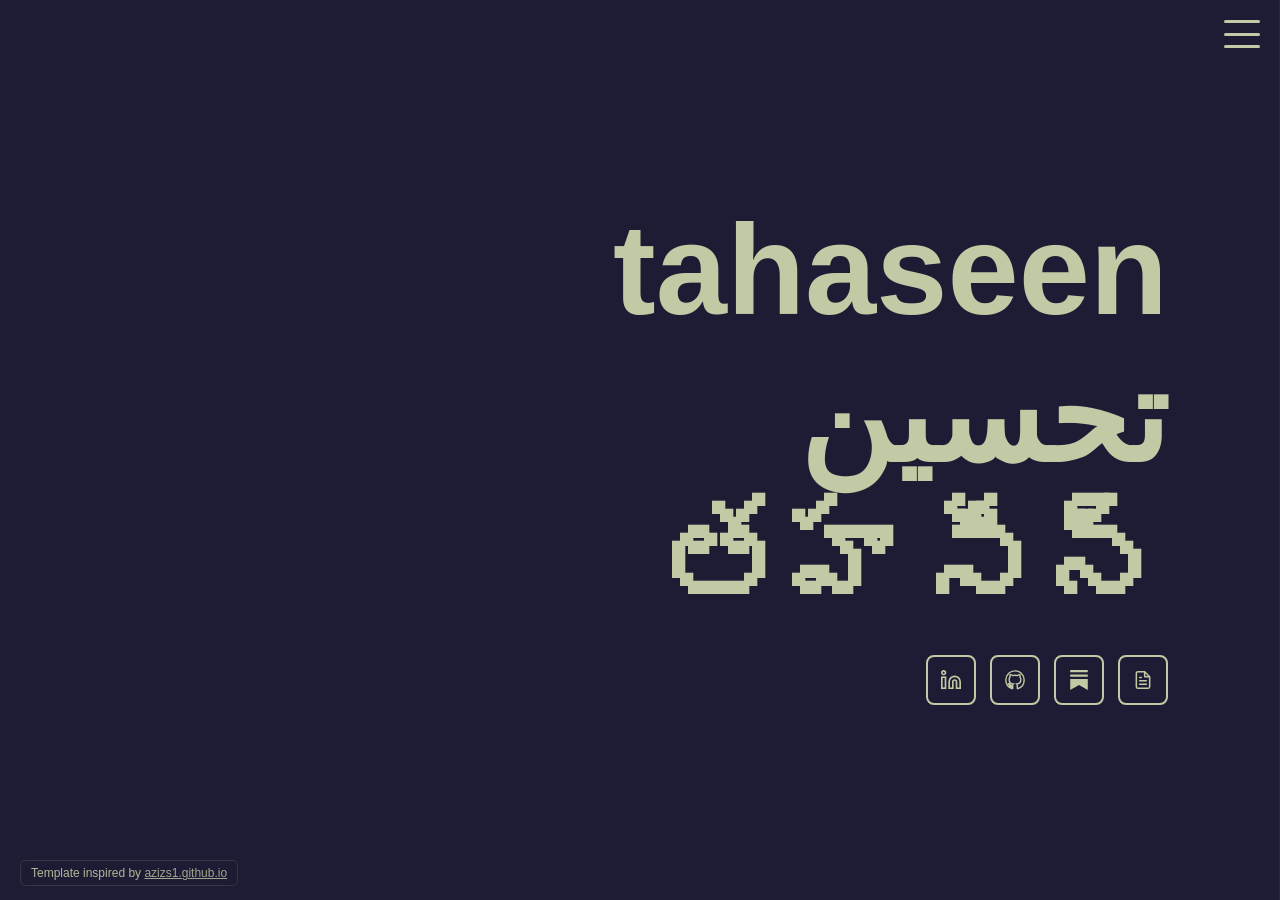
==== index.html @ 56a95b1c "added PublicBrief project" ====
<!DOCTYPE html>
<html>
  <head>
    <meta charset="UTF-8">
    <link rel="stylesheet" href="./static/style.css">
    <link rel="icon" href="./static/tab-icon.png">
    <meta name="viewport" content="width=device-width, initial-scale=1.0">
    <title>tahaseen? shaik.</title>
    <meta property="og:title" content="tahaseen? shaik.">
    <meta property="og:description" content="tahaseen shaik.">
    <meta property="og:image" content="https://tahaseens.github.io/static/tile.png">
    <meta property="og:url" content="https://tahaseens.github.io/">
    <meta property="og:type" content="website">
    <meta name="twitter:card" content="summary_large_image">
    <meta name="twitter:image" content="https://tahaseens.github.io/static/tile.png">
  </head>
  <body scroll="no">
    <div class="tile"></div>

    <!-- Hamburger button -->
    <div class="hamburger" id="hamburger">
      <span></span>
      <span></span>
      <span></span>
    </div>

    <!-- Overlay menu -->
    <div class="menu-overlay" id="menu-overlay"></div>
    <nav class="menu" id="menu">
      <button class="menu-close" id="menu-close">✕</button>

      <div class="menu-inner">
        <div class="menu-section">
          <span class="section-label">in progress</span>
          <div class="project-grid">
            <a href="/datacenter-analysis" class="project-tile" target="_blank" rel="noopener noreferrer">
              <div class="tile-image">
                <img src="/static/projects/data-center.jpeg" alt="Datacenter Energy Consumption Analysis">
              </div>
              <div class="tile-body">
                <div class="tile-meta">
                  <span class="tile-tag">Engineering</span>
                  <span class="tile-tag">Policy</span>
                  <span class="tile-year">2026-</span>
                </div>
                <div class="tile-title">Datacenter Energy Consumption Analysis</div>
                <div class="tile-arrow">↗</div>
              </div>
            </a>
            <a href="https://shaiklist.substack.com/" class="project-tile" target="_blank" rel="noopener noreferrer">
              <div class="tile-image">
                <img src="/static/projects/shaik-stack.jpg" alt="Shaik Stack">
              </div>
              <div class="tile-body">
                <div class="tile-meta">
                  <span class="tile-tag">Engineering</span>
                  <span class="tile-tag">Policy</span>
                  <span class="tile-year">2026-</span>
                </div>
                <div class="tile-title">Shaik Stack: Understanding Emerging Tech Policy</div>
                <div class="tile-arrow">↗</div>
              </div>
            </a>
            <a href="/qissa-e-khaas" class="project-tile" target="_blank" rel="noopener noreferrer">
              <div class="tile-image">
                <img src="/static/projects/qissa.jpg" alt="Qissa e Khaas Co">
              </div>
              <div class="tile-body">
                <div class="tile-meta">
                  <span class="tile-tag">Business</span>
                  <span class="tile-year">2026-</span>
                </div>
                <div class="tile-title">Qissa e Khaas Co</div>
                <div class="tile-arrow">↗</div>
              </div>
            </a>
            <a href="https://cmumuslimalumni.github.io/" class="project-tile" target="_blank" rel="noopener noreferrer">
              <div class="tile-image">
                <img src="/static/projects/man-at-cmu.jpg" alt="MAN@CMU">
              </div>
              <div class="tile-body">
                <div class="tile-meta">
                  <span class="tile-tag">Network</span>
                  <span class="tile-year">2025-</span>
                </div>
                <div class="tile-title">Muslim Alumni Newtork @ CMU</div>
                <div class="tile-arrow">↗</div>
              </div>
            </a>
          </div>
        </div>

        <div class="menu-divider"></div>

        <div class="menu-section">
          <span class="section-label">completed</span>
          <div class="project-grid">
            <a href="/publicbrief" class="project-tile" target="_blank" rel="noopener noreferrer">
              <div class="tile-image publicbrief-tile-image" role="img" aria-label="PublicBrief wordmark">
                <div class="publicbrief-wordmark">PublicBrief</div>
              </div>
              <div class="tile-body">
                <div class="tile-meta">
                  <span class="tile-tag">Civic Tech</span>
                  <span class="tile-year">2026</span>
                </div>
                <div class="tile-title">PublicBrief DMV</div>
                <div class="tile-arrow">↗</div>
              </div>
            </a>
            <a href="/air-modular-drone" class="project-tile" target="_blank" rel="noopener noreferrer">
              <div class="tile-image">
                <img src="/static/projects/air-drone.jpg" alt="AIR Modular Drone">
              </div>
              <div class="tile-body">
                <div class="tile-meta">
                  <span class="tile-tag">engineering</span>
                  <span class="tile-year">2023-24</span>
                </div>
                <div class="tile-title">AIR: Modular Drone</div>
                <div class="tile-arrow">↗</div>
              </div>
            </a>
            <a href="/tablecast" class="project-tile" target="_blank" rel="noopener noreferrer">
              <div class="tile-image">
                <img src="/static/projects/tablecast.png" alt="TableCast">
              </div>
              <div class="tile-body">
                <div class="tile-meta">
                  <span class="tile-tag">engineering</span>
                  <span class="tile-year">2024</span>
                </div>
                <div class="tile-title">TableCast</div>
                <div class="tile-arrow">↗</div>
              </div>
            </a>
            <a href="/gateways-blue-skies-comp" class="project-tile" target="_blank" rel="noopener noreferrer">
              <div class="tile-image">
                <img src="/static/projects/nasa-gateways.jpg" alt="NASA Gateways to Blue Skies">
              </div>
              <div class="tile-body">
                <div class="tile-meta">
                  <span class="tile-tag">competition</span>
                  <span class="tile-year">2022</span>
                </div>
                <div class="tile-title">NASA Gateways to Blue Skies</div>
                <div class="tile-arrow">↗</div>
              </div>
            </a>
          </div>
        </div>
      </div>
    </nav>

    <div class="name">
      <b>
        <p>tahaseen<br>تحسین<br>తహసీన్</p>
      </b>
      <div class="links-row">
        <a href="https://www.linkedin.com/in/tashaik" target="_blank" class="icon-link linkedin-link" aria-label="LinkedIn">
          <svg width="22" height="22" viewBox="0 0 24 24" fill="none" xmlns="http://www.w3.org/2000/svg">
            <path d="M16 8a6 6 0 0 1 6 6v7h-4v-7a2 2 0 0 0-2-2 2 2 0 0 0-2 2v7h-4v-7a6 6 0 0 1 6-6z" stroke="currentColor" stroke-width="1.8" fill="none"/>
            <rect x="2" y="9" width="4" height="12" stroke="currentColor" stroke-width="1.8" fill="none"/>
            <circle cx="4" cy="4" r="2" stroke="currentColor" stroke-width="1.8" fill="none"/>
          </svg>
        </a>
        <a href="https://github.com/tahaseens" target="_blank" class="icon-link github-link" aria-label="GitHub">
          <svg width="22" height="22" viewBox="0 0 24 24" fill="none" xmlns="http://www.w3.org/2000/svg">
            <path d="M12 2C6.477 2 2 6.477 2 12c0 4.418 2.865 8.166 6.839 9.489.5.092.682-.217.682-.482 0-.237-.009-.868-.013-1.703-2.782.604-3.369-1.342-3.369-1.342-.454-1.155-1.11-1.463-1.11-1.463-.908-.62.069-.608.069-.608 1.003.07 1.531 1.03 1.531 1.03.892 1.529 2.341 1.087 2.91.832.092-.647.35-1.088.636-1.338-2.22-.253-4.555-1.11-4.555-4.943 0-1.091.39-1.984 1.029-2.683-.103-.253-.446-1.27.098-2.647 0 0 .84-.269 2.75 1.025A9.578 9.578 0 0 1 12 6.836a9.59 9.59 0 0 1 2.504.337c1.909-1.294 2.747-1.025 2.747-1.025.546 1.377.203 2.394.1 2.647.64.699 1.028 1.592 1.028 2.683 0 3.842-2.339 4.687-4.566 4.935.359.309.678.919.678 1.852 0 1.336-.012 2.415-.012 2.743 0 .267.18.578.688.48C19.138 20.163 22 16.418 22 12c0-5.523-4.477-10-10-10z" stroke="currentColor" stroke-width="1.5" fill="none"/>
          </svg>
        </a>
        <a href="https://shaiklist.substack.com" target="_blank" class="icon-link substack-link" aria-label="Subscribe on Substack">
          <svg width="20" height="20" viewBox="0 0 24 24" fill="none" xmlns="http://www.w3.org/2000/svg">
            <path d="M22.539 8.242H1.46V5.406h21.08v2.836zM1.46 10.812V24L12 18.11 22.54 24V10.812H1.46zM22.54 0H1.46v2.836h21.08V0z" fill="currentColor"/>
          </svg>
        </a>
        <a href="https://drive.google.com/file/d/1x9HNgdMrl2xlJrvkBWRZGut1HedU1Qt-/view?usp=sharing" target="_blank" class="icon-link resume-link" aria-label="Resume / CV">
          <svg width="20" height="20" viewBox="0 0 24 24" fill="none" xmlns="http://www.w3.org/2000/svg">
            <path d="M14 2H6a2 2 0 0 0-2 2v16a2 2 0 0 0 2 2h12a2 2 0 0 0 2-2V8z" stroke="currentColor" stroke-width="1.8" stroke-linejoin="round"/>
            <polyline points="14 2 14 8 20 8" stroke="currentColor" stroke-width="1.8" stroke-linejoin="round"/>
            <line x1="16" y1="13" x2="8" y2="13" stroke="currentColor" stroke-width="1.8" stroke-linecap="round"/>
            <line x1="16" y1="17" x2="8" y2="17" stroke="currentColor" stroke-width="1.8" stroke-linecap="round"/>
            <line x1="10" y1="9" x2="8" y2="9" stroke="currentColor" stroke-width="1.8" stroke-linecap="round"/>
          </svg>
        </a>
      </div>
    </div>

    <!-- Disclaimer -->
    <footer class="disclaimer">
      Template inspired by <a href="https://azizs1.github.io/" target="_blank">azizs1.github.io</a>
    </footer>

    <script>
      const hamburger = document.getElementById('hamburger');
      const menu = document.getElementById('menu');
      const overlay = document.getElementById('menu-overlay');
      const menuClose = document.getElementById('menu-close');

      function openMenu() {
        menu.classList.add('open');
        overlay.classList.add('open');
        hamburger.classList.add('hidden');
        document.body.classList.add('menu-open');
      }
      function closeMenu() {
        menu.classList.remove('open');
        overlay.classList.remove('open');
        hamburger.classList.remove('hidden');
        document.body.classList.remove('menu-open');
      }

      hamburger.addEventListener('click', openMenu);
      menuClose.addEventListener('click', closeMenu);
      overlay.addEventListener('click', closeMenu);
    </script>
  </body>
</html>
---- static/style.css ----
p {
  text-align: right;
  color: #c1caa4;
  font-family: Arial, sans-serif;
  font-size: clamp(40px, 10vw, 150px);
  margin: 0;
}

body {
  background-color: #1c1c34;
  margin: 0;
  display: flex;
  height: 100vh;
  width: 100vw;
  overflow: hidden;
  position: relative;
}

.tile {
  width: 33vw;
  height: 100vh;
  flex-shrink: 0;
  background: url('/static/tile-big.png') no-repeat;
  background-size: cover;
  background-position: center;
}

.name {
  flex: 1;
  display: flex;
  flex-direction: column;
  align-items: flex-end;
  justify-content: center;
  padding: 20px;
  padding-right: 7rem;
}

/* Row of icon links below the name */
.links-row {
  display: flex;
  align-items: center;
  gap: 14px;
  margin-top: 16px;
}

/* Shared icon button style */
.icon-link {
  display: flex;
  align-items: center;
  justify-content: center;
  width: 50px;
  height: 50px;
  border-radius: 8px;
  border: 2px solid #c1caa4;
  color: #c1caa4 !important;
  transition: transform 0.2s ease, opacity 0.2s ease;
  text-decoration: none !important;
  box-sizing: border-box;
}

.icon-link:visited,
.icon-link:link {
  color: #c1caa4 !important;
}

.icon-link:hover {
  transform: scale(1.1);
  opacity: 0.85;
  color: #c1caa4 !important;
}

.linkedin-link {
  border-color: #c1caa4;
}

.substack-link {
  border-color: #c1caa4;
}

/* ── Hamburger button ── */
.hamburger {
  position: fixed;
  top: 20px;
  right: 20px;
  width: 36px;
  height: 28px;
  display: flex;
  flex-direction: column;
  justify-content: space-between;
  cursor: pointer;
  z-index: 2000;
  transition: opacity 0.2s ease;
}

.hamburger.hidden {
  opacity: 0;
  pointer-events: none;
}

.hamburger span {
  display: block;
  width: 100%;
  height: 3px;
  background: #c1caa4;
  border-radius: 2px;
  transition: background 0.2s ease;
}

.hamburger:hover span {
  background: #ffffff;
}

/* ── Full-screen dark overlay behind nav ── */
.menu-overlay {
  position: fixed;
  inset: 0;
  background: rgba(10, 10, 20, 0.65);
  backdrop-filter: blur(4px);
  -webkit-backdrop-filter: blur(4px);
  opacity: 0;
  pointer-events: none;
  transition: opacity 0.35s ease;
  z-index: 1500;
}

.menu-overlay.open {
  opacity: 1;
  pointer-events: all;
}

/* ── Slide-in nav panel ── */
.menu {
  position: fixed;
  top: 0;
  right: 0;
  height: 100%;
  width: 0;
  background: rgba(20, 20, 40, 0.92);
  backdrop-filter: blur(16px);
  -webkit-backdrop-filter: blur(16px);
  overflow: hidden;
  display: flex;
  flex-direction: column;
  align-items: flex-start;
  justify-content: center;
  transition: width 0.35s cubic-bezier(0.4, 0, 0.2, 1);
  z-index: 1600;
  font-family: Arial, sans-serif;
  border-left: 1px solid rgba(193, 202, 164, 0.12);
}

.menu.open {
  width: 66vw;
}

/* ── Menu inner scroll container ── */
.menu-inner {
  width: 100%;
  height: 100%;
  overflow-y: auto;
  display: flex;
  flex-direction: column;
  justify-content: center;
  justify-content: safe center;
  gap: clamp(1.5rem, 4vh, 3.5rem);
  padding: clamp(3.5rem, 7vh, 6rem) clamp(1.5rem, 3vw, 3rem) clamp(2rem, 4vh, 3.5rem);
  box-sizing: border-box;
  opacity: 0;
  transform: translateX(16px);
  transition: opacity 0.28s ease 0.1s, transform 0.28s ease 0.1s;
}

.menu.open .menu-inner {
  opacity: 1;
  transform: translateX(0);
}

/* ── Section label ── */
.menu-section {
  display: flex;
  flex-direction: column;
  gap: clamp(0.5rem, 1vh, 0.9rem);
}

.section-label {
  font-family: Arial, sans-serif;
  font-size: 0.65rem;
  letter-spacing: 0.18em;
  text-transform: uppercase;
  color: rgba(193, 202, 164, 0.45);
  padding-left: 2px;
}

/* ── Divider between sections ── */
.menu-divider {
  width: 100%;
  height: 1px;
  background: rgba(193, 202, 164, 0.1);
  margin: 0;
}

/* ── Project grid ── */
.project-grid {
  display: grid;
  grid-template-columns: repeat(auto-fill, minmax(200px, 1fr));
  gap: clamp(8px, 1.2vw, 16px);
}

/* ── Individual project tile ── */
.project-tile {
  position: relative;
  display: flex;
  flex-direction: column;
  border-radius: 10px;
  border: 1px solid rgba(193, 202, 164, 0.18);
  background: rgba(193, 202, 164, 0.04);
  color: #c1caa4;
  text-decoration: none !important;
  box-sizing: border-box;
  transition: background 0.2s ease, border-color 0.2s ease, transform 0.2s ease;
  overflow: hidden;
}

.project-tile::before {
  content: '';
  position: absolute;
  inset: 0;
  border-radius: 10px;
  background: radial-gradient(ellipse at top left, rgba(193, 202, 164, 0.07) 0%, transparent 70%);
  opacity: 0;
  transition: opacity 0.25s ease;
  z-index: 0;
}

.project-tile:hover {
  background: rgba(193, 202, 164, 0.09);
  border-color: rgba(193, 202, 164, 0.38);
  transform: translateY(-2px);
}

.project-tile:hover::before {
  opacity: 1;
}

/* ── Tile image area ── */
.tile-image {
  width: 100%;
  aspect-ratio: 16 / 9;
  background: rgba(193, 202, 164, 0.06);
  border-bottom: 1px solid rgba(193, 202, 164, 0.1);
  overflow: hidden;
  flex-shrink: 0;
  position: relative;
}

.tile-image img {
  width: 100%;
  height: 100%;
  object-fit: cover;
  display: block;
  transition: transform 0.35s ease, opacity 0.2s ease;
}

.publicbrief-tile-image {
  display: flex;
  align-items: center;
  justify-content: center;
  padding: clamp(18px, 2.6vw, 34px);
  box-sizing: border-box;
  background:
    linear-gradient(rgba(250, 246, 235, 0.88), rgba(250, 246, 235, 0.88)),
    radial-gradient(circle at 20% 20%, rgba(23, 35, 29, 0.1), transparent 55%);
}

.publicbrief-wordmark {
  color: #0c2d55;
  font-family: Georgia, 'Times New Roman', serif;
  font-size: clamp(1.4rem, 2.4vw, 2rem);
  font-weight: 700;
  line-height: 1;
  transition: transform 0.35s ease;
}

.project-tile:hover .publicbrief-wordmark {
  transform: scale(1.04);
}

.project-tile:hover .tile-image img {
  transform: scale(1.04);
}

/* Placeholder when no image */
.tile-image-placeholder {
  width: 100%;
  height: 100%;
  display: flex;
  align-items: center;
  justify-content: center;
}

.tile-image-placeholder svg {
  opacity: 0.15;
}

/* ── Tile text body ── */
.tile-body {
  position: relative;
  z-index: 1;
  display: flex;
  flex-direction: column;
  justify-content: space-between;
  flex: 1;
  padding: clamp(10px, 1.2vw, 16px) clamp(12px, 1.4vw, 18px);
}

.tile-meta {
  display: flex;
  align-items: center;
  justify-content: space-between;
  margin-bottom: 6px;
}

.tile-tag {
  font-size: 0.6rem;
  letter-spacing: 0.14em;
  text-transform: uppercase;
  color: rgba(193, 202, 164, 0.45);
}

.tile-year {
  font-size: 0.6rem;
  letter-spacing: 0.08em;
  color: rgba(193, 202, 164, 0.35);
  font-variant-numeric: tabular-nums;
}

.tile-title {
  font-size: clamp(0.78rem, 1vw, 0.95rem);
  line-height: 1.35;
  color: #c1caa4;
  font-weight: 600;
  flex: 1;
}

.tile-arrow {
  align-self: flex-end;
  font-size: 1rem;
  color: rgba(193, 202, 164, 0.3);
  transition: color 0.2s ease, transform 0.2s ease;
  margin-top: 10px;
}

.project-tile:hover .tile-arrow {
  color: #c1caa4;
  transform: translate(2px, -2px);
}

/* Close button inside nav */
.menu-close {
  position: absolute;
  top: 18px;
  right: 20px;
  background: none;
  border: none;
  color: #c1caa4;
  font-size: 1.4rem;
  cursor: pointer;
  padding: 4px 8px;
  line-height: 1;
  transition: color 0.2s ease, transform 0.2s ease;
  z-index: 10;
}

.menu-close:hover {
  color: #ffffff;
  transform: scale(1.15);
}

/* ── Footer disclaimer ── */
.disclaimer {
  position: fixed;
  bottom: 14px;
  left: 20px;
  font-family: Arial, sans-serif;
  font-size: 0.75rem;
  color: rgba(193, 202, 164, 0.9);
  z-index: 2500;
  background: rgba(28, 28, 52, 0.75);
  backdrop-filter: blur(6px);
  -webkit-backdrop-filter: blur(6px);
  padding: 5px 10px;
  border-radius: 5px;
  border: 1px solid rgba(193, 202, 164, 0.15);
}

.disclaimer a {
  color: rgba(193, 202, 164, 0.8);
  text-decoration: underline;
  transition: color 0.2s ease;
}

.disclaimer a:hover {
  color: #c1caa4;
}

.menu-open .disclaimer {
  opacity: 0;
  pointer-events: none;
  transition: opacity 0.2s ease;
}

/* ── Mobile ── */
@media (max-width: 768px) {
  .tile {
    flex: 0 0 80px;
    background-size: cover;
  }
  .name {
    align-items: center;
    text-align: center;
    padding: 10px;
    padding-right: 10px;
  }
  p {
    font-size: clamp(24px, 8vw, 60px);
  }
  .links-row {
    justify-content: center;
  }
  .menu.open {
    width: 100vw;
    border-left: none;
  }
  .menu-inner {
    padding: 4rem 1rem 2rem;
    gap: clamp(1.2rem, 3vh, 2rem);
  }
  .project-grid {
    grid-template-columns: 1fr 1fr;
    gap: 8px;
  }
  .tile-title {
    font-size: 0.78rem;
  }
  .disclaimer {
    left: 10px;
    bottom: 10px;
  }
}
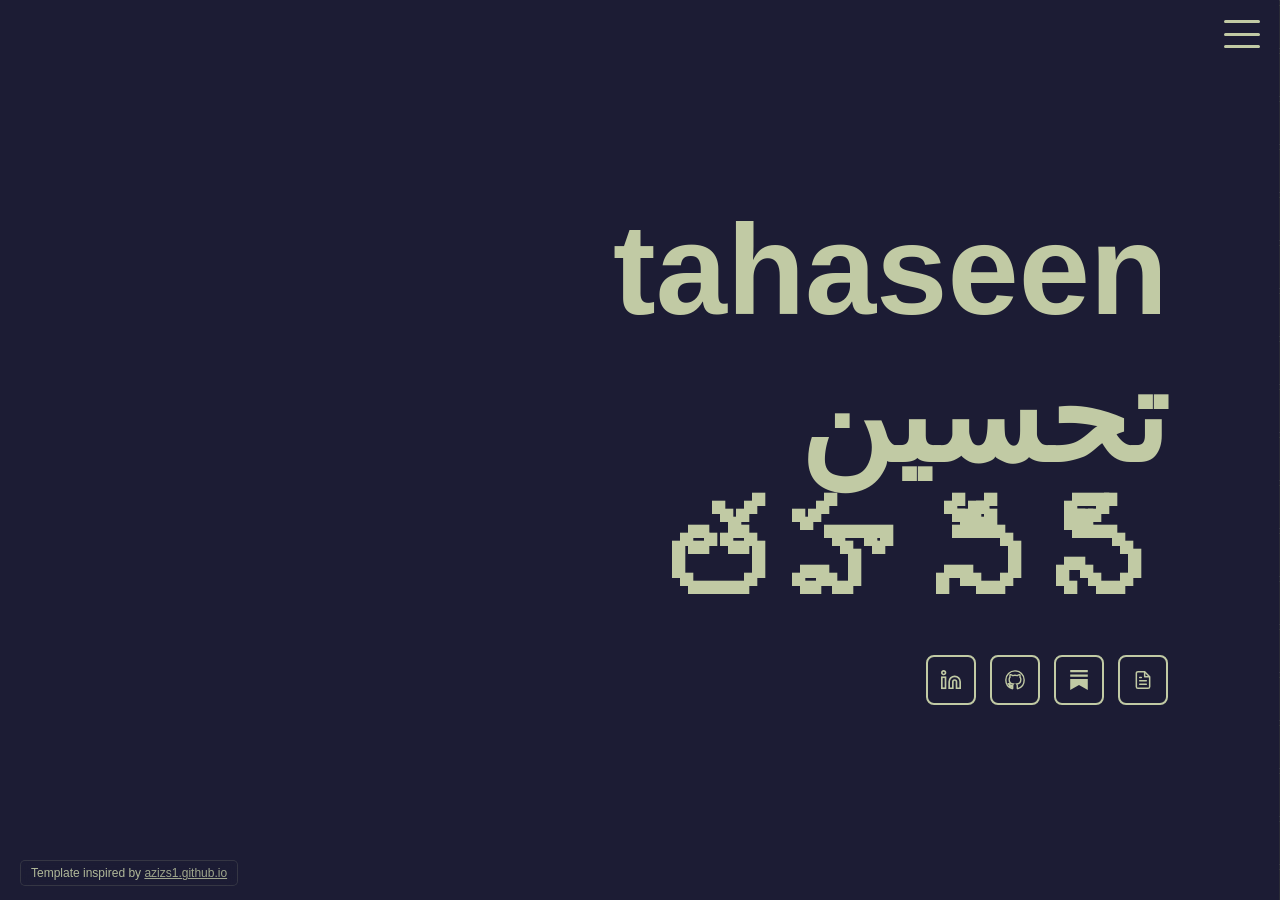
==== commit 81f9f245: "Additional formatting updates across pages" ====
--- a/index.html
+++ b/index.html
@@ -44,7 +44,6 @@
                   <span class="tile-year">2026-</span>
                 </div>
                 <div class="tile-title">Datacenter Energy Consumption Analysis</div>
-                <div class="tile-arrow">↗</div>
               </div>
             </a>
             <a href="https://shaiklist.substack.com/" class="project-tile" target="_blank" rel="noopener noreferrer">
@@ -58,20 +57,18 @@
                   <span class="tile-year">2026-</span>
                 </div>
                 <div class="tile-title">Shaik Stack: Understanding Emerging Tech Policy</div>
-                <div class="tile-arrow">↗</div>
               </div>
             </a>
             <a href="/qissa-e-khaas" class="project-tile" target="_blank" rel="noopener noreferrer">
               <div class="tile-image">
-                <img src="/static/projects/qissa.jpg" alt="Qissa e Khaas Co">
+                <img src="/static/projects/qissa_square.png" alt="QK Café Co">
               </div>
               <div class="tile-body">
                 <div class="tile-meta">
                   <span class="tile-tag">Business</span>
                   <span class="tile-year">2026-</span>
                 </div>
-                <div class="tile-title">Qissa e Khaas Co</div>
-                <div class="tile-arrow">↗</div>
+                <div class="tile-title">QK Café Co</div>
               </div>
             </a>
             <a href="https://cmumuslimalumni.github.io/" class="project-tile" target="_blank" rel="noopener noreferrer">
@@ -84,7 +81,6 @@
                   <span class="tile-year">2025-</span>
                 </div>
                 <div class="tile-title">Muslim Alumni Newtork @ CMU</div>
-                <div class="tile-arrow">↗</div>
               </div>
             </a>
           </div>
@@ -105,7 +101,6 @@
                   <span class="tile-year">2026</span>
                 </div>
                 <div class="tile-title">PublicBrief DMV</div>
-                <div class="tile-arrow">↗</div>
               </div>
             </a>
             <a href="/air-modular-drone" class="project-tile" target="_blank" rel="noopener noreferrer">
@@ -118,7 +113,6 @@
                   <span class="tile-year">2023-24</span>
                 </div>
                 <div class="tile-title">AIR: Modular Drone</div>
-                <div class="tile-arrow">↗</div>
               </div>
             </a>
             <a href="/tablecast" class="project-tile" target="_blank" rel="noopener noreferrer">
@@ -131,7 +125,6 @@
                   <span class="tile-year">2024</span>
                 </div>
                 <div class="tile-title">TableCast</div>
-                <div class="tile-arrow">↗</div>
               </div>
             </a>
             <a href="/gateways-blue-skies-comp" class="project-tile" target="_blank" rel="noopener noreferrer">
@@ -144,7 +137,6 @@
                   <span class="tile-year">2022</span>
                 </div>
                 <div class="tile-title">NASA Gateways to Blue Skies</div>
-                <div class="tile-arrow">↗</div>
               </div>
             </a>
           </div>
--- a/static/style.css
+++ b/static/style.css
@@ -135,7 +135,14 @@
   right: 0;
   height: 100%;
   width: 0;
-  background: rgba(20, 20, 40, 0.92);
+  background-color: rgba(20, 20, 40, 0.96);
+  background-image:
+    repeating-linear-gradient(rgba(255, 255, 255, 0.08) 0, rgba(255, 255, 255, 0.08) 1px, transparent 1px, transparent 48px),
+    repeating-linear-gradient(90deg, rgba(255, 255, 255, 0.08) 0, rgba(255, 255, 255, 0.08) 1px, transparent 1px, transparent 48px),
+    repeating-linear-gradient(rgba(122, 140, 94, 0.16) 0, rgba(122, 140, 94, 0.16) 1px, transparent 1px, transparent 48px),
+    repeating-linear-gradient(90deg, rgba(122, 140, 94, 0.16) 0, rgba(122, 140, 94, 0.16) 1px, transparent 1px, transparent 48px);
+  background-position: 0 0, 0 0, 5px 5px, 5px 5px;
+  background-size: 48px 48px;
   backdrop-filter: blur(16px);
   -webkit-backdrop-filter: blur(16px);
   overflow: hidden;
@@ -184,11 +191,15 @@
 
 .section-label {
   font-family: Arial, sans-serif;
-  font-size: 0.65rem;
-  letter-spacing: 0.18em;
+  font-size: 0.72rem;
+  font-weight: 700;
+  letter-spacing: 0.14em;
   text-transform: uppercase;
-  color: rgba(193, 202, 164, 0.45);
+  color: rgba(193, 202, 164, 0.88);
   padding-left: 2px;
+  text-shadow:
+    0 0 10px #1c1c34,
+    0 0 18px #1c1c34;
 }
 
 /* ── Divider between sections ── */
@@ -213,7 +224,7 @@
   flex-direction: column;
   border-radius: 10px;
   border: 1px solid rgba(193, 202, 164, 0.18);
-  background: rgba(193, 202, 164, 0.04);
+  background: rgba(28, 28, 52, 0.86);
   color: #c1caa4;
   text-decoration: none !important;
   box-sizing: border-box;
@@ -233,7 +244,7 @@
 }
 
 .project-tile:hover {
-  background: rgba(193, 202, 164, 0.09);
+  background: rgba(38, 38, 61, 0.96);
   border-color: rgba(193, 202, 164, 0.38);
   transform: translateY(-2px);
 }
@@ -340,19 +351,6 @@
   color: #c1caa4;
   font-weight: 600;
   flex: 1;
-}
-
-.tile-arrow {
-  align-self: flex-end;
-  font-size: 1rem;
-  color: rgba(193, 202, 164, 0.3);
-  transition: color 0.2s ease, transform 0.2s ease;
-  margin-top: 10px;
-}
-
-.project-tile:hover .tile-arrow {
-  color: #c1caa4;
-  transform: translate(2px, -2px);
 }
 
 /* Close button inside nav */
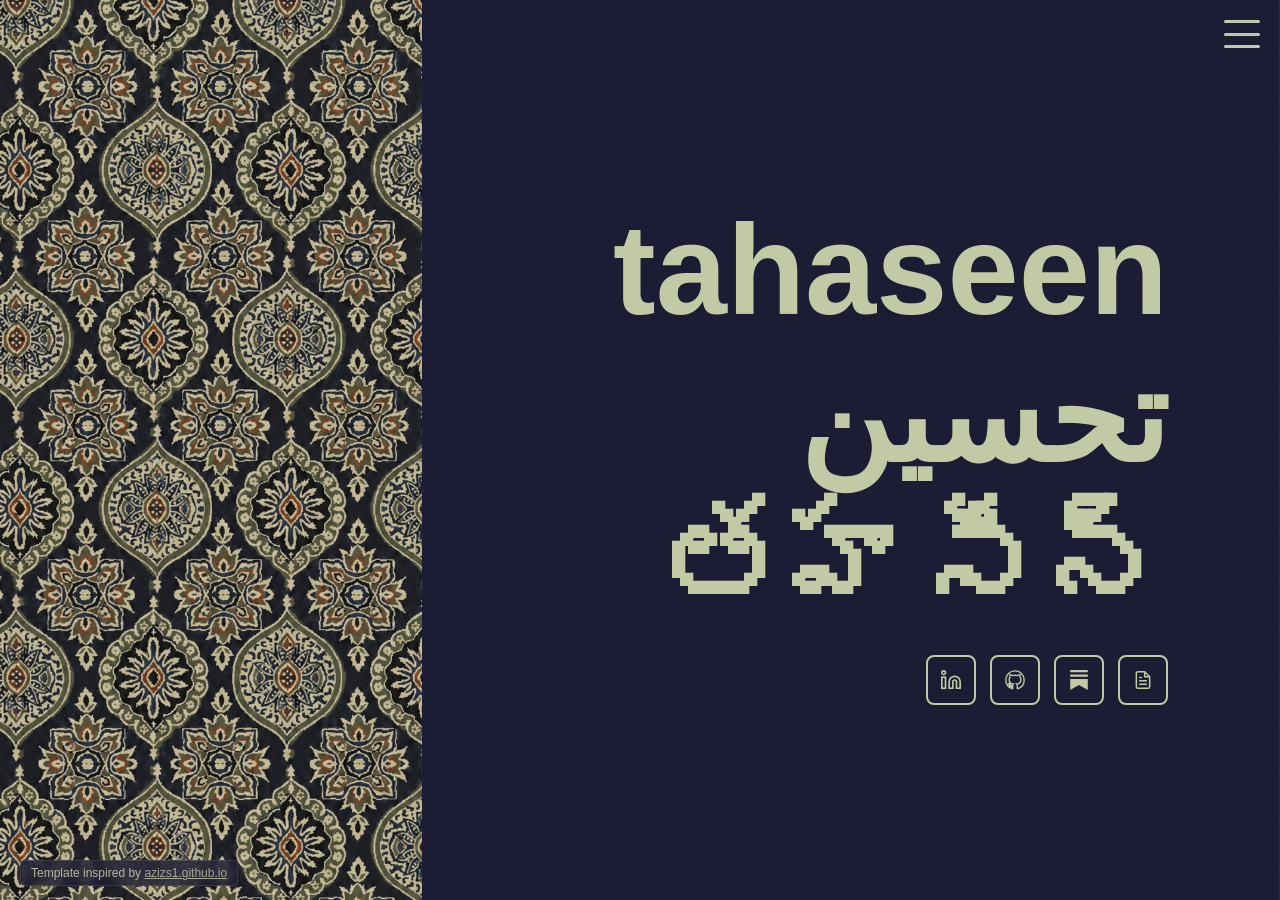
==== commit 6ba64611: "testing project status cards + regular project updates" ====
--- a/index.html
+++ b/index.html
@@ -33,17 +33,19 @@
         <div class="menu-section">
           <span class="section-label">in progress</span>
           <div class="project-grid">
-            <a href="/datacenter-analysis" class="project-tile" target="_blank" rel="noopener noreferrer">
-              <div class="tile-image">
-                <img src="/static/projects/data-center.jpeg" alt="Datacenter Energy Consumption Analysis">
-              </div>
-              <div class="tile-body">
-                <div class="tile-meta">
-                  <span class="tile-tag">Engineering</span>
-                  <span class="tile-tag">Policy</span>
+            <a href="/corrective-shared-autonomy" class="project-tile" target="_blank" rel="noopener noreferrer">
+              <div class="tile-image autonomy-tile-image" role="img" aria-label="Nudge — Corrective Shared Autonomy">
+                <div class="autonomy-concept-name">
+                  <span>Nudge</span>
+                  <span>Corrective Shared Autonomy</span>
+                </div>
+              </div>
+              <div class="tile-body">
+                <div class="tile-meta">
+                  <span class="tile-tag">HRI</span>
                   <span class="tile-year">2026-</span>
                 </div>
-                <div class="tile-title">Datacenter Energy Consumption Analysis</div>
+                <div class="tile-title">Nudge — Corrective Shared Autonomy</div>
               </div>
             </a>
             <a href="https://shaiklist.substack.com/" class="project-tile" target="_blank" rel="noopener noreferrer">
@@ -137,6 +139,25 @@
                   <span class="tile-year">2022</span>
                 </div>
                 <div class="tile-title">NASA Gateways to Blue Skies</div>
+              </div>
+            </a>
+          </div>
+        </div>
+
+        <div class="menu-divider"></div>
+
+        <div class="menu-section">
+          <span class="section-label">shelved</span>
+          <div class="project-grid">
+            <a href="/datacenter-analysis" class="project-tile" target="_blank" rel="noopener noreferrer">
+              <div class="tile-image">
+                <img src="/static/projects/data-center.jpeg" alt="Datacenter Energy Consumption Analysis">
+              </div>
+              <div class="tile-body">
+                <div class="tile-meta">
+                  <span class="tile-tag">Engineering · Policy</span>
+                </div>
+                <div class="tile-title">Datacenter Energy Consumption Analysis</div>
               </div>
             </a>
           </div>
@@ -166,7 +187,7 @@
             <path d="M22.539 8.242H1.46V5.406h21.08v2.836zM1.46 10.812V24L12 18.11 22.54 24V10.812H1.46zM22.54 0H1.46v2.836h21.08V0z" fill="currentColor"/>
           </svg>
         </a>
-        <a href="https://drive.google.com/file/d/1x9HNgdMrl2xlJrvkBWRZGut1HedU1Qt-/view?usp=sharing" target="_blank" class="icon-link resume-link" aria-label="Resume / CV">
+        <a href="https://drive.google.com/file/d/1lCigsEdUCgshLOR4Kl_Z19USExCprJBP/view?usp=sharing" target="_blank" class="icon-link resume-link" aria-label="Resume / CV">
           <svg width="20" height="20" viewBox="0 0 24 24" fill="none" xmlns="http://www.w3.org/2000/svg">
             <path d="M14 2H6a2 2 0 0 0-2 2v16a2 2 0 0 0 2 2h12a2 2 0 0 0 2-2V8z" stroke="currentColor" stroke-width="1.8" stroke-linejoin="round"/>
             <polyline points="14 2 14 8 20 8" stroke="currentColor" stroke-width="1.8" stroke-linejoin="round"/>
--- a/static/style.css
+++ b/static/style.css
@@ -20,7 +20,7 @@
   width: 33vw;
   height: 100vh;
   flex-shrink: 0;
-  background: url('/static/tile-big.png') no-repeat;
+  background: url('/static/tile-big.png?v=terracotta-seamless') no-repeat;
   background-size: cover;
   background-position: center;
 }
@@ -272,6 +272,50 @@
   transition: transform 0.35s ease, opacity 0.2s ease;
 }
 
+.autonomy-tile-image {
+  display: flex;
+  flex-direction: column;
+  align-items: center;
+  justify-content: center;
+  gap: clamp(10px, 1.3vw, 16px);
+  padding: clamp(16px, 2vw, 26px);
+  box-sizing: border-box;
+  background:
+    repeating-linear-gradient(rgba(193, 202, 164, 0.055) 0, rgba(193, 202, 164, 0.055) 1px, transparent 1px, transparent 24px),
+    repeating-linear-gradient(90deg, rgba(193, 202, 164, 0.055) 0, rgba(193, 202, 164, 0.055) 1px, transparent 1px, transparent 24px),
+    #17172b;
+}
+
+.autonomy-concept-name {
+  display: flex;
+  flex-direction: column;
+  align-items: center;
+  justify-content: center;
+  gap: 2px;
+  width: 100%;
+  color: #c1caa4;
+  font-family: Arial, sans-serif;
+  font-size: clamp(1rem, 1.8vw, 1.45rem);
+  font-weight: 700;
+  letter-spacing: -0.035em;
+  line-height: 0.98;
+  text-align: center;
+}
+
+.autonomy-concept-name span:first-child {
+  color: #c1caa4;
+  font-size: 1.15em;
+  letter-spacing: -0.045em;
+}
+
+.autonomy-concept-name span:last-child {
+  color: rgba(193, 202, 164, 0.56);
+  font-size: 0.5em;
+  letter-spacing: 0.08em;
+  line-height: 1.2;
+  text-transform: uppercase;
+}
+
 .publicbrief-tile-image {
   display: flex;
   align-items: center;
